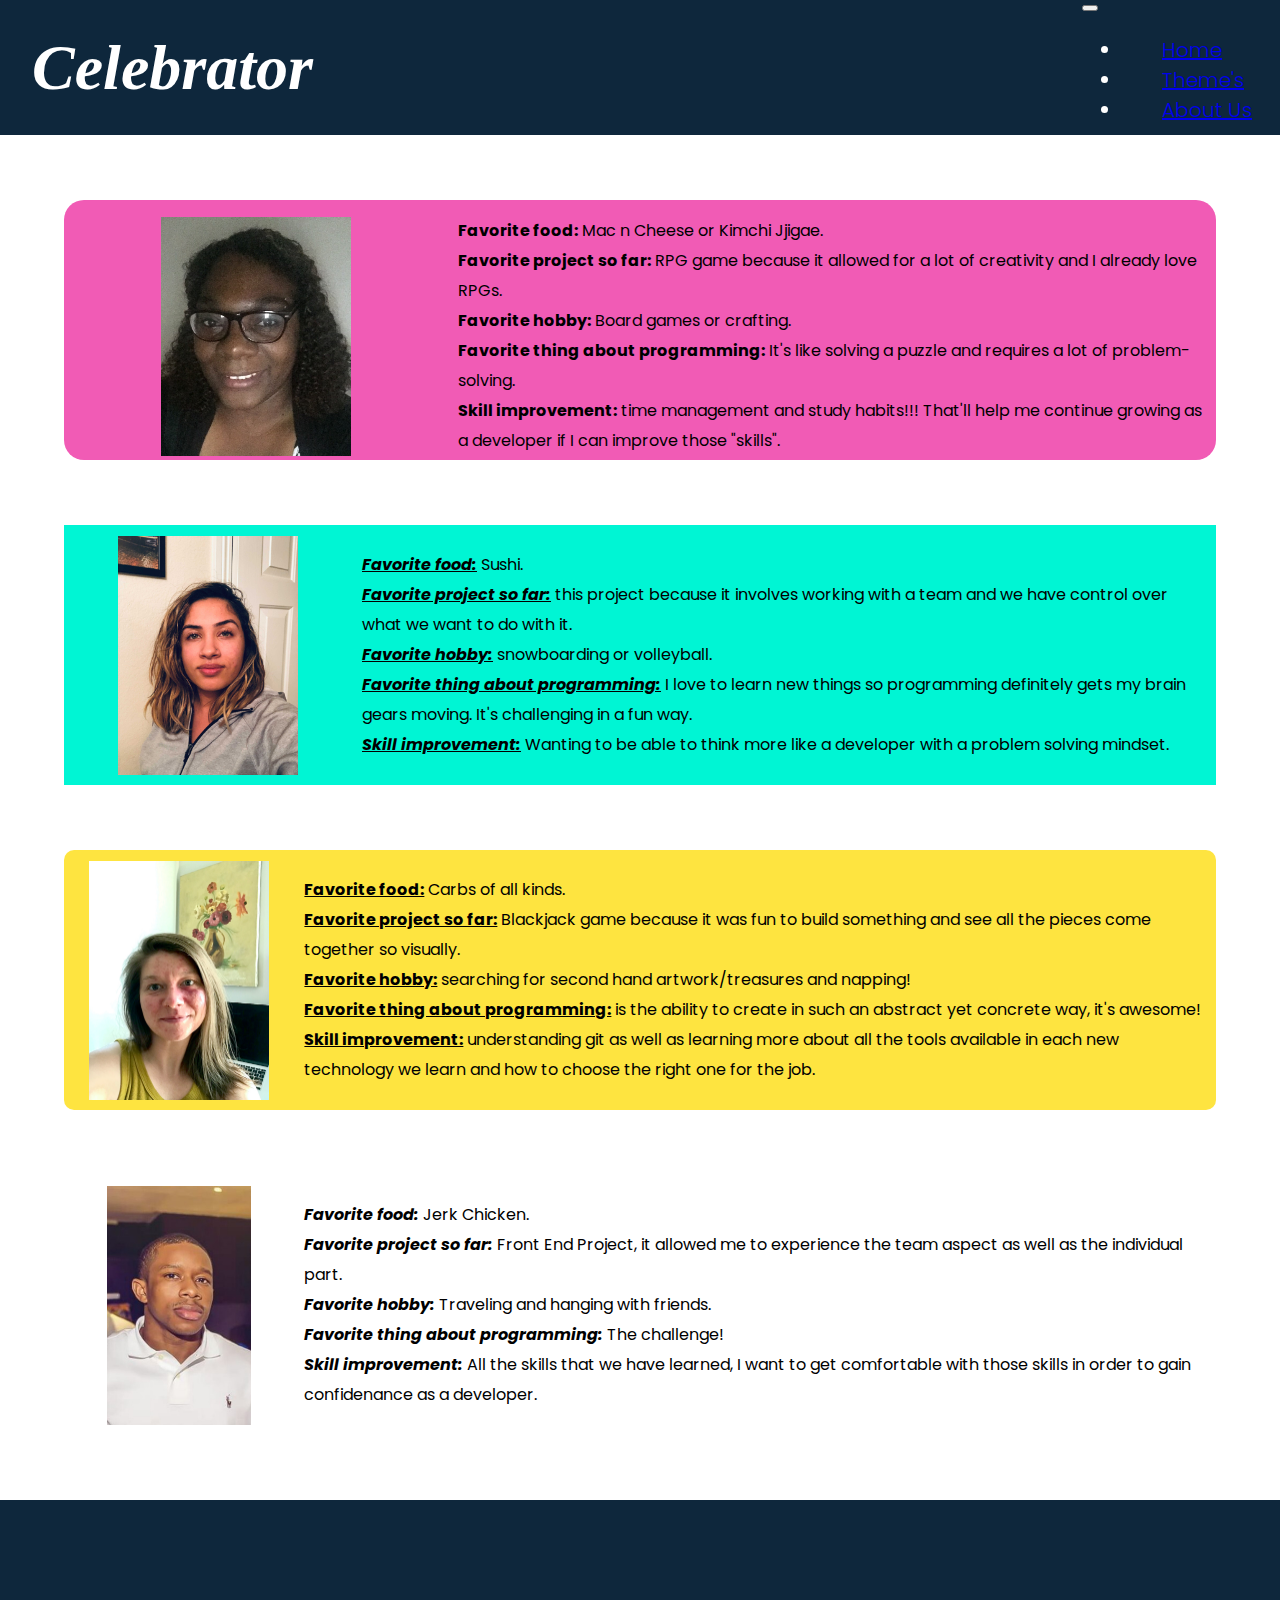
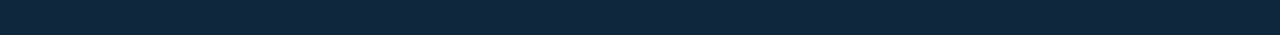
==== aboutMe.html @ d01ceacf "morning push" ====
<!DOCTYPE html>
<html lang="en">
<head>
    <meta charset="UTF-8">
    <meta http-equiv="X-UA-Compatible" content="IE=edge">
    <meta name="viewport" content="width=device-width, initial-scale=1.0">

    
  <title>About Us</title>
    <!-- CSS only -->
    <link href="https://cdn.jsdelivr.net/npm/bootstrap@5.0.1/dist/css/bootstrap.min.css" rel="stylesheet" integrity="sha384-+0n0xVW2eSR5OomGNYDnhzAbDsOXxcvSN1TPprVMTNDbiYZCxYbOOl7+AMvyTG2x" crossorigin="anonymous">
    <link rel="preconnect" href="https://fonts.gstatic.com">
    <link rel="preconnect" href="https://fonts.gstatic.com">
    <link rel="preconnect" href="https://fonts.gstatic.com">
    <link rel="preconnect" href="https://fonts.gstatic.com">
    <link href="https://www.fontspace.com/a-alloy-ink-font-f45503">
    <link href="https://fonts.googleapis.com/css2?family=Poppins:ital,wght@0,300;0,600;1,600&display=swap" rel="stylesheet">
    <link rel="stylesheet" href="css/main.css">
</head>

<body>
    <header>
        <div id="logo">
          <a class="logoName" href="themes.html">Celebrator</a>
        </div>
        
        <nav class="navbar navbar-expand-lg navbar-dark">
            <div class="container-fluid ">
                <button class="navbar-toggler " type="button" data-bs-toggle="collapse" data-bs-target="#navbarNav" aria-controls="navbarNav" aria-expanded="false" aria-label="Toggle navigation">
                <span class="navbar-toggler-icon"></span>
                </button>
              <div class="collapse navbar-collapse" id="navbarNav">
                <ul class="navbar-nav ">
                  <li class="nav-item">
                    <a class="nav-link " aria-current="page" href="index.html">Home</a>
                  </li>
                  <li class="nav-item">

                    <a class="nav-link " href="themes.html">Theme's</a>
                  </li>
                  <li class="nav-item">
                    <a class="nav-link" href="aboutMe.html">About Us</a>
                  </li>
                </ul>
              </div>
            </div>
          </nav>
    </header>

      <main id="main">
        <div class="us1"><img src="images/Victoria.JPG" alt="">
          <p><b>Favorite food:</b> Mac n Cheese or Kimchi Jjigae. <br>
          <b>Favorite project so far:</b> RPG game because it allowed for a lot of creativity and I already love RPGs. <br>
          <b>Favorite hobby:</b> Board games or crafting. <br>
          <b>Favorite thing about programming:</b> It's like solving a puzzle and requires a lot of problem-solving. <br>
          <b>Skill improvement:</b> time management and study habits!!! That'll help me continue growing as a developer if I can improve those "skills".</p>
        </div>
        <div class="us2"><img src="images/gisselle.jpg" alt="">
          <p><b><u><i>Favorite food:</b></u></i>  Sushi. <br>
          <b><u><i>Favorite project so far:</b></u></i> this project because it involves working with a team and we have control over what we want to do with it. <br>
          <b><u><i>Favorite hobby:</b></u></i> snowboarding or volleyball. <br>
          <b><u><i>Favorite thing about programming:</b></u></i> I love to learn new things so programming definitely gets my brain gears moving. It's challenging in a fun way. <br>
          <b><u><i>Skill improvement:</b></u></i> Wanting to be able to think more like a developer with a problem solving mindset.</p>
        </div>
        <div class="us3"><img src="images/carol.jpeg" alt="">
          <p><b><u>Favorite food:</b></u> Carbs of all kinds. <br>
          <b><u>Favorite project so far:</b></u> Blackjack game because it was fun to build something and see all the pieces come together so visually.  <br>
          <b><u>Favorite hobby:</b></u> searching for second hand artwork/treasures and napping! <br>
          <b><u>Favorite thing about programming:</b></u> is the ability to create in such an abstract yet concrete way, it's awesome! <br>
          <b><u>Skill improvement:</b></u> understanding git as well as learning more about all the tools available in each new technology we learn and how to choose the right one for the job.</p>
        </div>
        <div class="us4"><img src="images/Cook.jpg" alt="">
          <p><b><i>Favorite food:</b></i> Jerk Chicken. <br>
          <b><i>Favorite project so far:</b></i> Front End Project, it allowed me to experience the team aspect as well as the individual part. <br>
          <b><i>Favorite hobby:</b></i> Traveling and hanging with friends.  <br>
          <b><i>Favorite thing about programming:</b></i> The challenge! <br>
          <b><i>Skill improvement:</b></i> All the skills that we have learned, I want to get comfortable with those skills in order to gain confidenance as a developer. </p>
        </div>
    </main> 

    
    
    <footer></footer>

    
    




    <!-- JavaScript Bundle with Popper -->
<script src="https://cdn.jsdelivr.net/npm/bootstrap@5.0.1/dist/js/bootstrap.bundle.min.js" integrity="sha384-gtEjrD/SeCtmISkJkNUaaKMoLD0//ElJ19smozuHV6z3Iehds+3Ulb9Bn9Plx0x4" crossorigin="anonymous"></script>
</body>
</html>
---- css/main.css ----
/* Main Page */

body{
margin: 0px;
padding: 0px;
box-sizing: border-box;
height: 100vh;
width: 100vw;
display: grid;
grid-template-columns: 1fr 1fr 1fr 1fr 1fr 1fr 1fr 1fr 1fr 1fr 1fr;
grid-template-rows: 15% auto 15%;
font-family: 'Poppins', sans-serif;
}

header{
    background-color: #0e273c;
    display:flex;
    justify-content:space-between;
    align-items: center;
    width :100vw;

}

#logo{
    /* background-color:purple; */
    font-size: 4em;
    color: white;
    display:flex;
    justify-content: center;
    align-items: center;
    margin-left:.5em;
    font-family: 'a Alloy Ink';
}

.logoName{
    text-decoration: none;
    color: white;
    margin:0px; 
    font-weight:600 ;
    font-style: italic;
}

.navbar{
    /* background-color:pink; */
    margin-right:1.75em;
}

.white{
    color: white;
}

ul{
    /* background-color:red; */
    font-size: 1.25em;
    color: white;
    
}

li{
    /* background-color:yellow; */
    white-space: nowrap;
    padding-left:2em;
    font-weight:300 ;
    
}

main{
    background-color:white;
    grid-row-start: 2;
    grid-column-start: 1;
    grid-column-end: 12;
    display: grid;
    grid-template-columns: 1fr 6fr 6fr 6fr 1fr;
    grid-template-rows: 3fr 4fr 1fr 4fr 1fr;
    
}

footer{
    background-color: #0e273c;
    grid-row: 3;
    grid-column-start: 1;
    grid-column-end: 12;
}


/* Display Theme */
.content{
    /* background-color: grey; */
    grid-column-start: 2;
    grid-column-end: 5;
    grid-row-start: 2;
    grid-row-end: 5; 
}

.themeName{
    /* background-color: pink; */
    grid-column-start: 2;
    grid-column-end: 5;
    grid-row-start: 1;
    display: grid;
    align-content: center;
    font-family: 'Poppins', sans-serif;
    justify-content: center;
    font-size: 5em;
}

input{
    display: none;
    visibility: hidden;
}

label{
    margin-left: 90%;
}

label:hover{
    color: #f15bb5;
}

#expand{
    height: 0;
    overflow: hidden;
    transition: height  .5s;
    background-color: green;
    overflow: hidden;
    overflow-y: scroll;
    margin-bottom: 30px;
}

#toggle:checked ~ #expand, #toggle1:checked ~ #expand {
    height: 600px;
}

img{
    height: 239px;
    
} 

.preview{
    display: flex;
    justify-content: space-around;
}

/* About Us */

p{
    line-height: 30px;
    padding-left: 10px;
    padding-right: 10px;
    
}
#main{
    background-color:white;
    grid-row-start: 2;
    grid-column-start: 1;
    grid-column-end: 12;
    display: grid;
    grid-template-columns: 1fr 6fr 6fr 6fr 1fr;
    grid-template-rows: 1fr 4fr 1fr 4fr 1fr 4fr 1fr 4fr 1fr; 
}
.us1{
    background-color: #f15bb5;
    grid-row-start: 2;
    grid-column-start: 2;
    grid-column-end: 5;
    height: 260px;
    display: grid;
    grid-template-columns: 2fr 4fr;
    grid-template-rows: 1fr; 
    align-items: center;
    justify-items: center; 
    border-radius: 20px;
}
.us2{
    background-color: #00f5d4;
    grid-row-start: 4;
    grid-column-start: 2;
    grid-column-end: 5; 
    height: 260px;
    display: grid;
    grid-template-columns: 1fr 3fr;
    grid-template-rows: 1fr;
    align-items: center;
    justify-items: center;
}
.us3{
    background-color: #fee440;
    grid-row-start: 6;
    grid-column-start: 2;
    grid-column-end: 5;
    height: 260px;
    display: grid;
    grid-template-columns: 1fr 4fr;
    grid-template-rows: 1fr;
    align-items: center;
    justify-items: center;
    border-radius: 10px;
}
.us4{
    /* background-color: grey; */
    grid-row-start: 8;
    grid-column-start: 2;
    grid-column-end: 5;
    height: 260px;
    display: grid;
    grid-template-columns: 1fr 4fr;
    grid-template-rows: 1fr; 
    align-items: center;
    justify-items: center;
}



@media only screen and (max-width:1024px){

    body{
        grid-template-columns: 1fr 1fr 1fr 1fr 1fr 1fr 1fr 1fr 1fr 1fr 1fr;
        grid-template-rows: auto auto 10%;
        }

        header{
            flex-direction: column;
            justify-content:start;
        
        }    
        #logo{
            margin-left: 0em;
            
        }
        .navbar{
            margin-right: 0em;
        }

    li{
        padding-left:0em;
    }
}
@media only screen and (max-width:360px){}
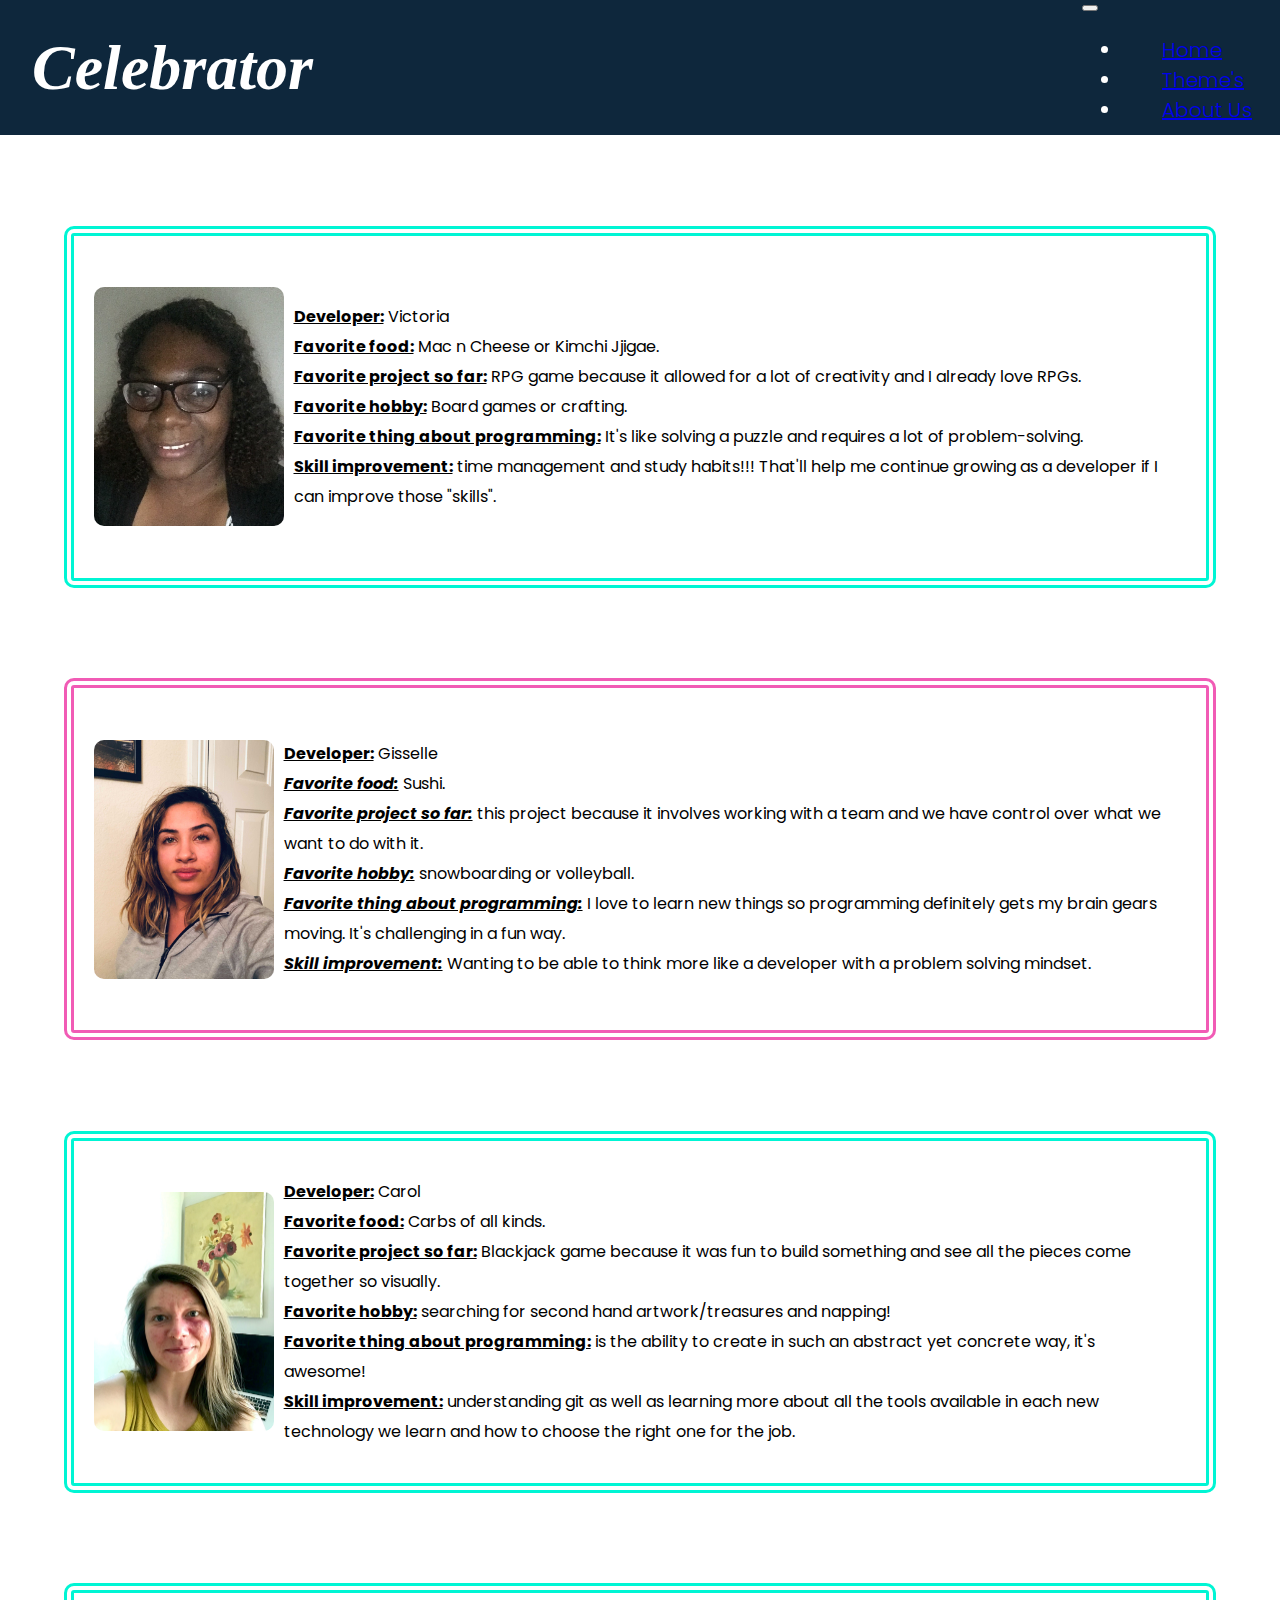
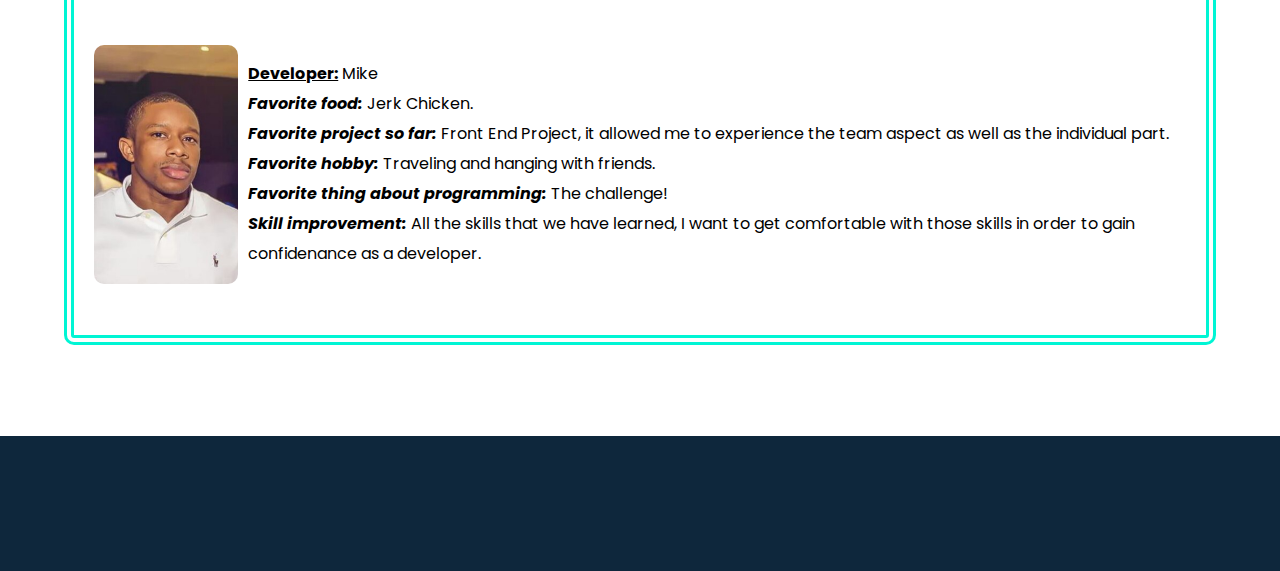
==== commit 6dc1efcc: "fixed about us responsiveness" ====
--- a/aboutMe.html
+++ b/aboutMe.html
@@ -21,7 +21,12 @@
 <body>
     <header>
         <div id="logo">
+ 
+          <!-- <canvas id="canvas-basic"></canvas>
+          <img src="images/AlloyMaskSm.png" alt="Celebrator logo" id="mask"> -->
+<!--             <p>Celebrator</p> -->
           <a class="logoName" href="themes.html">Celebrator</a>
+
         </div>
         
         <nav class="navbar navbar-expand-lg navbar-dark">
@@ -39,7 +44,7 @@
                     <a class="nav-link " href="themes.html">Theme's</a>
                   </li>
                   <li class="nav-item">
-                    <a class="nav-link" href="aboutMe.html">About Us</a>
+                    <a class="nav-link active" href="aboutMe.html">About Us</a>
                   </li>
                 </ul>
               </div>
@@ -48,33 +53,46 @@
     </header>
 
       <main id="main">
-        <div class="us1"><img src="images/Victoria.JPG" alt="">
-          <p><b>Favorite food:</b> Mac n Cheese or Kimchi Jjigae. <br>
-          <b>Favorite project so far:</b> RPG game because it allowed for a lot of creativity and I already love RPGs. <br>
-          <b>Favorite hobby:</b> Board games or crafting. <br>
-          <b>Favorite thing about programming:</b> It's like solving a puzzle and requires a lot of problem-solving. <br>
-          <b>Skill improvement:</b> time management and study habits!!! That'll help me continue growing as a developer if I can improve those "skills".</p>
+        <div class="us1">
+          <div class="vic">
+          <img src="images/Victoria.JPG" alt="">
+            <p><b><u>Developer:</b></u> Victoria <br><b><u>Favorite food:</b></u> Mac n Cheese or Kimchi Jjigae. <br>
+              <b><u>Favorite project so far:</b></u> RPG game because it allowed for a lot of creativity and I already love RPGs. <br>
+              <b><u>Favorite hobby:</b></u> Board games or crafting. <br>
+              <b><u>Favorite thing about programming:</b></u> It's like solving a puzzle and requires a lot of problem-solving. <br>
+              <b><u>Skill improvement:</b></u> time management and study habits!!! That'll help me continue growing as a developer if I can improve those "skills".</p>
+          </div>
         </div>
-        <div class="us2"><img src="images/gisselle.jpg" alt="">
-          <p><b><u><i>Favorite food:</b></u></i>  Sushi. <br>
-          <b><u><i>Favorite project so far:</b></u></i> this project because it involves working with a team and we have control over what we want to do with it. <br>
-          <b><u><i>Favorite hobby:</b></u></i> snowboarding or volleyball. <br>
-          <b><u><i>Favorite thing about programming:</b></u></i> I love to learn new things so programming definitely gets my brain gears moving. It's challenging in a fun way. <br>
-          <b><u><i>Skill improvement:</b></u></i> Wanting to be able to think more like a developer with a problem solving mindset.</p>
+        <div class="us2">
+          <div class="rol">
+            <img src="images/gisselle.jpg" alt="">
+            <p><b><u>Developer:</b></u> Gisselle <br><b><u><i>Favorite food:</b></u></i>  Sushi. <br>
+            <b><u><i>Favorite project so far:</b></u></i> this project because it involves working with a team and we have control over what we want to do with it. <br>
+            <b><u><i>Favorite hobby:</b></u></i> snowboarding or volleyball. <br>
+            <b><u><i>Favorite thing about programming:</b></u></i> I love to learn new things so programming definitely gets my brain gears moving. It's challenging in a fun way. <br>
+            <b><u><i>Skill improvement:</b></u></i> Wanting to be able to think more like a developer with a problem solving mindset.</p>
+          </div>
         </div>
-        <div class="us3"><img src="images/carol.jpeg" alt="">
-          <p><b><u>Favorite food:</b></u> Carbs of all kinds. <br>
-          <b><u>Favorite project so far:</b></u> Blackjack game because it was fun to build something and see all the pieces come together so visually.  <br>
-          <b><u>Favorite hobby:</b></u> searching for second hand artwork/treasures and napping! <br>
-          <b><u>Favorite thing about programming:</b></u> is the ability to create in such an abstract yet concrete way, it's awesome! <br>
-          <b><u>Skill improvement:</b></u> understanding git as well as learning more about all the tools available in each new technology we learn and how to choose the right one for the job.</p>
+        
+        <div class="us3"> 
+          <div class="car">
+            <img src="images/carol.jpeg" alt="">
+            <p><b><u>Developer:</b></u> Carol <br><b><u>Favorite food:</b></u> Carbs of all kinds. <br>
+            <b><u>Favorite project so far:</b></u> Blackjack game because it was fun to build something and see all the pieces come together so visually.  <br>
+            <b><u>Favorite hobby:</b></u> searching for second hand artwork/treasures and napping! <br>
+            <b><u>Favorite thing about programming:</b></u> is the ability to create in such an abstract yet concrete way, it's awesome! <br>
+            <b><u>Skill improvement:</b></u> understanding git as well as learning more about all the tools available in each new technology we learn and how to choose the right one for the job.</p>
+          </div>
         </div>
-        <div class="us4"><img src="images/Cook.jpg" alt="">
-          <p><b><i>Favorite food:</b></i> Jerk Chicken. <br>
-          <b><i>Favorite project so far:</b></i> Front End Project, it allowed me to experience the team aspect as well as the individual part. <br>
-          <b><i>Favorite hobby:</b></i> Traveling and hanging with friends.  <br>
-          <b><i>Favorite thing about programming:</b></i> The challenge! <br>
-          <b><i>Skill improvement:</b></i> All the skills that we have learned, I want to get comfortable with those skills in order to gain confidenance as a developer. </p>
+        <div class="us4">
+          <div class="coo">
+            <img src="images/Cook.jpg" alt="">
+            <p><b><u>Developer:</b></u> Mike <br><b><i>Favorite food:</b></i> Jerk Chicken. <br>
+            <b><i>Favorite project so far:</b></i> Front End Project, it allowed me to experience the team aspect as well as the individual part. <br>
+            <b><i>Favorite hobby:</b></i> Traveling and hanging with friends.  <br>
+            <b><i>Favorite thing about programming:</b></i> The challenge! <br>
+            <b><i>Skill improvement:</b></i> All the skills that we have learned, I want to get comfortable with those skills in order to gain confidenance as a developer. </p>  
+          </div>
         </div>
     </main> 
 
@@ -86,8 +104,9 @@
     
 
 
-
-
+    
+    <script src="js/granim.min.js"></script>
+    <script src="js/ourGranim.js"></script>
     <!-- JavaScript Bundle with Popper -->
 <script src="https://cdn.jsdelivr.net/npm/bootstrap@5.0.1/dist/js/bootstrap.bundle.min.js" integrity="sha384-gtEjrD/SeCtmISkJkNUaaKMoLD0//ElJ19smozuHV6z3Iehds+3Ulb9Bn9Plx0x4" crossorigin="anonymous"></script>
 </body>
--- a/css/main.css
+++ b/css/main.css
@@ -133,6 +133,9 @@
 
 img{
     height: 239px;
+    border-radius: 10px;
+    align-self: center;
+    
     
 } 
 
@@ -147,7 +150,8 @@
     line-height: 30px;
     padding-left: 10px;
     padding-right: 10px;
-    
+    font-size: 1em;
+    flex-grow: 3;
 }
 #main{
     background-color:white;
@@ -159,55 +163,83 @@
     grid-template-rows: 1fr 4fr 1fr 4fr 1fr 4fr 1fr 4fr 1fr; 
 }
 .us1{
-    background-color: #f15bb5;
-    grid-row-start: 2;
-    grid-column-start: 2;
-    grid-column-end: 5;
-    height: 260px;
-    display: grid;
-    grid-template-columns: 2fr 4fr;
-    grid-template-rows: 1fr; 
+    /* background-color: #f15bb5; */
+    border: 10px double #00f5d4;
+    grid-row-start: 2;
+    grid-column-start: 2;
+    grid-column-end: 5;
+    /* height: 280px; */
+    display: flex;
+    /* grid-template-columns: 1fr 3fr;
+    grid-template-rows: 1fr;  */
     align-items: center;
     justify-items: center; 
-    border-radius: 20px;
+    border-radius: 10px;
+    padding: 20px;
+}
+
+.vic{
+    display: flex;
 }
 .us2{
-    background-color: #00f5d4;
+    /* background-color: #00f5d4; */
+    border: 10px double #f15bb5;
     grid-row-start: 4;
     grid-column-start: 2;
     grid-column-end: 5; 
-    height: 260px;
-    display: grid;
-    grid-template-columns: 1fr 3fr;
-    grid-template-rows: 1fr;
+    /* height: 280px; */
+    display: flex;
+    /* grid-template-columns: 1fr 3fr;
+    grid-template-rows: 1fr; */
     align-items: center;
     justify-items: center;
-}
+    border-radius: 10px;
+    padding: 20px;
+}
+
+.rol{
+    display: flex;
+}
+
 .us3{
-    background-color: #fee440;
+    /* background-color: #f15bb5; */
+    border: 10px double #00f5d4;
     grid-row-start: 6;
     grid-column-start: 2;
     grid-column-end: 5;
-    height: 260px;
-    display: grid;
-    grid-template-columns: 1fr 4fr;
-    grid-template-rows: 1fr;
-    align-items: center;
-    justify-items: center;
-    border-radius: 10px;
+    /* height: 280px; */
+    display: flex;
+    /* grid-template-columns: 1fr 3fr;
+    grid-template-rows: 1fr;  */
+    align-items: center;
+    justify-items: center; 
+    border-radius: 10px;
+    padding: 20px;
+}
+
+.car{
+    display: flex;
 }
 .us4{
-    /* background-color: grey; */
+    /* background-color: #f15bb5; */
+    border: 10px double #00f5d4;
     grid-row-start: 8;
     grid-column-start: 2;
     grid-column-end: 5;
-    height: 260px;
-    display: grid;
-    grid-template-columns: 1fr 4fr;
-    grid-template-rows: 1fr; 
-    align-items: center;
-    justify-items: center;
-}
+    /* height: 280px; */
+    display: flex;
+    /* grid-template-columns: 1fr 3fr;
+    grid-template-rows: 1fr;  */
+    align-items: center;
+    justify-items: center; 
+    border-radius: 10px;
+    padding: 20px;
+}
+
+.coo{
+    display: flex;
+}
+
 
 
 
@@ -234,5 +266,18 @@
     li{
         padding-left:0em;
     }
+
+    .vic{
+        flex-direction: column;
+    }
+    .rol{
+        flex-direction: column;
+    }
+    .car{
+        flex-direction: column;
+    }
+    .coo{
+        flex-direction: column;
+    }
 }
 @media only screen and (max-width:360px){}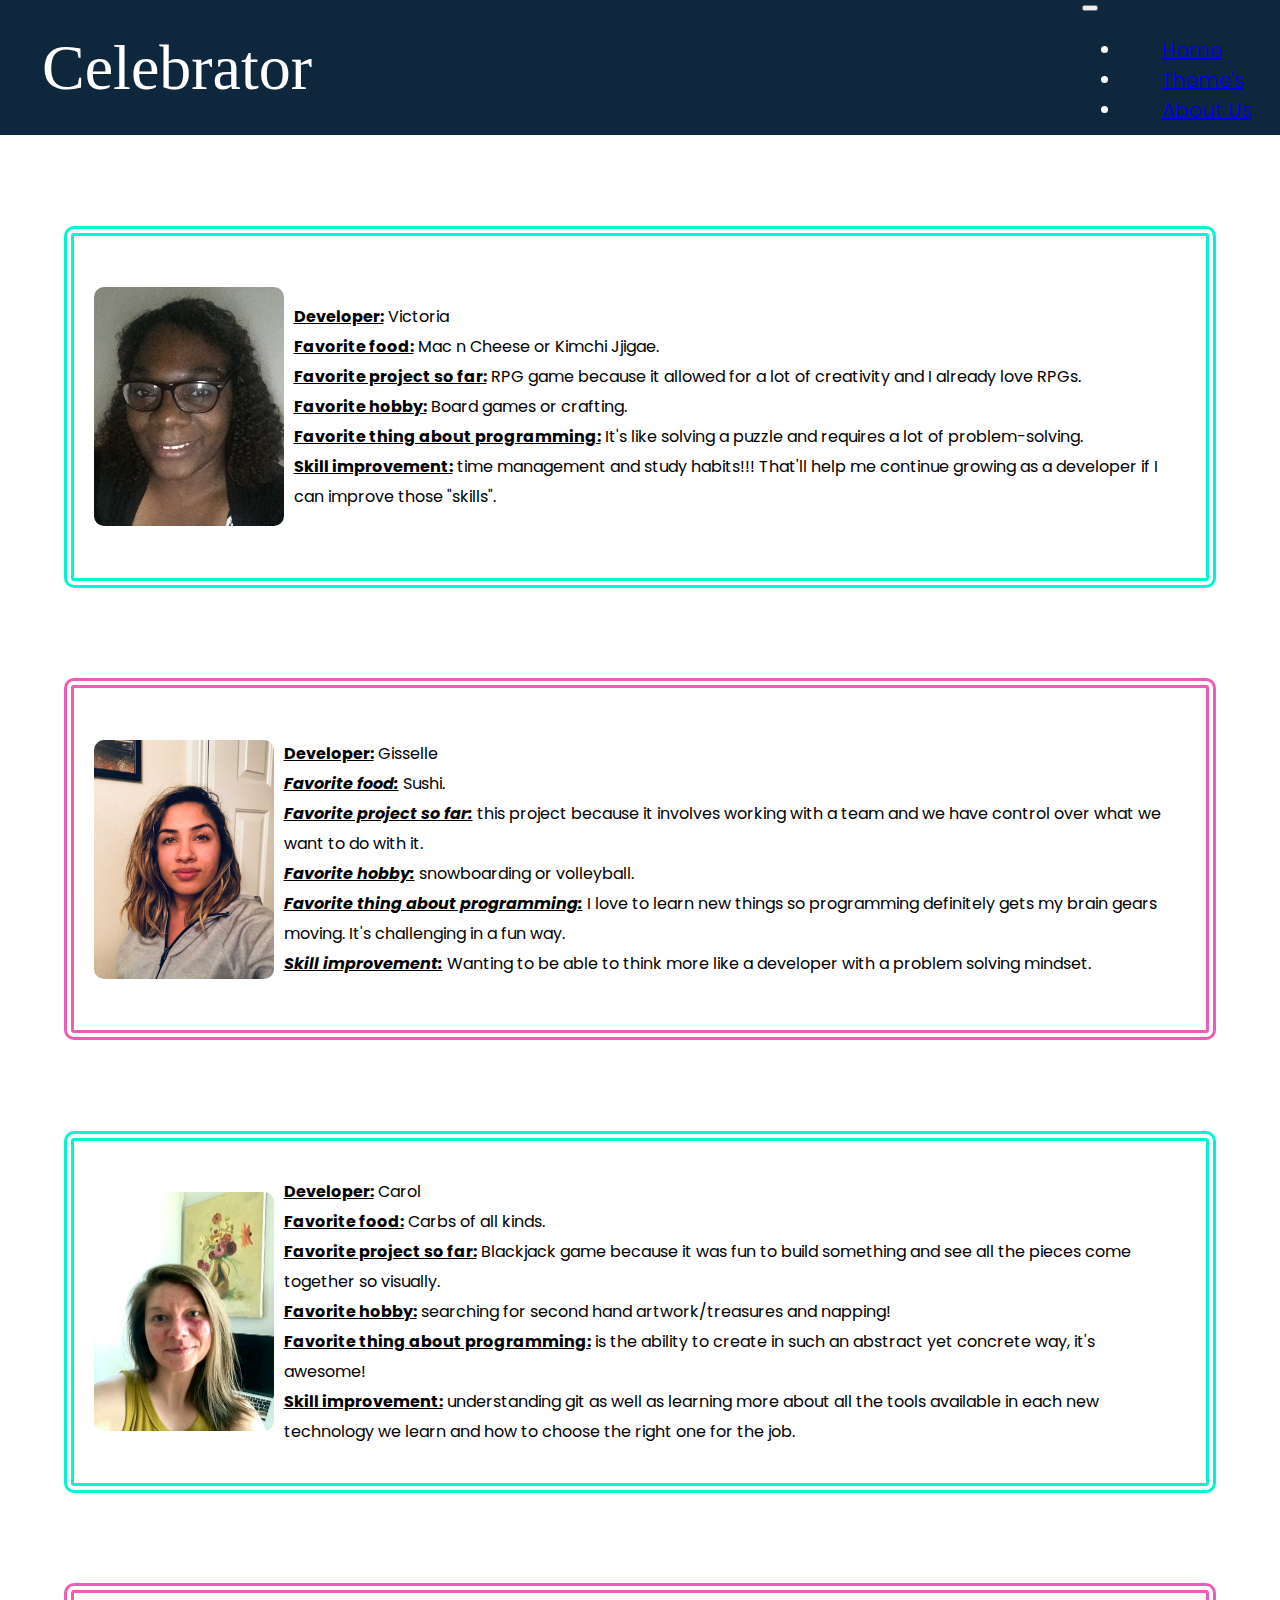
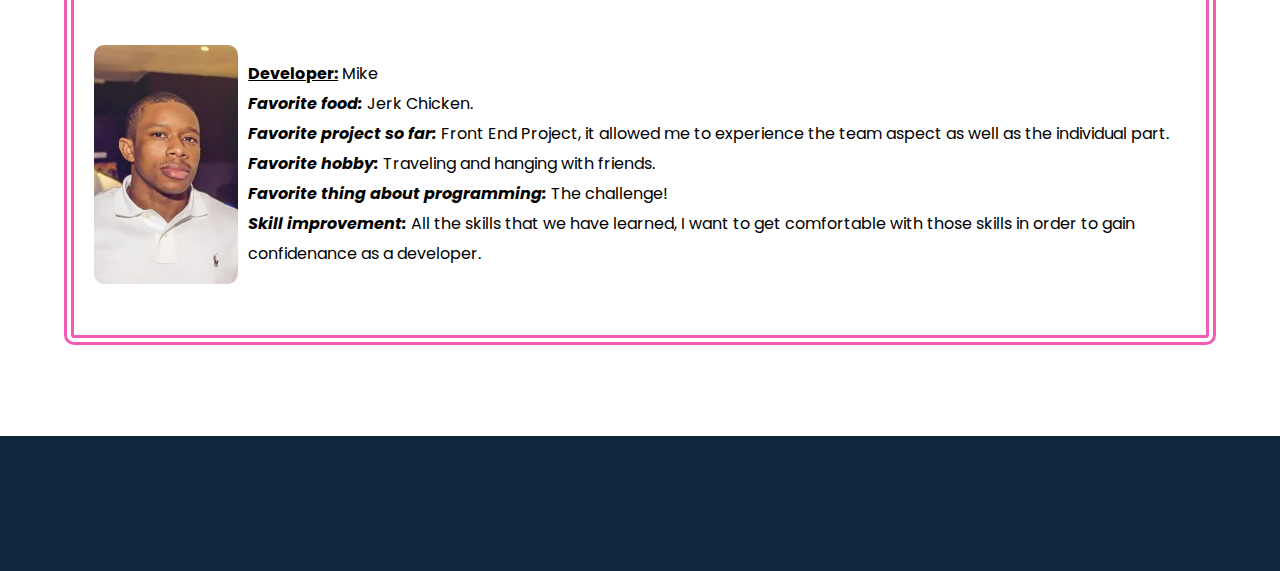
==== commit 9dd57992: "added footer" ====
--- a/aboutMe.html
+++ b/aboutMe.html
@@ -9,11 +9,10 @@
   <title>About Us</title>
     <!-- CSS only -->
     <link href="https://cdn.jsdelivr.net/npm/bootstrap@5.0.1/dist/css/bootstrap.min.css" rel="stylesheet" integrity="sha384-+0n0xVW2eSR5OomGNYDnhzAbDsOXxcvSN1TPprVMTNDbiYZCxYbOOl7+AMvyTG2x" crossorigin="anonymous">
+    <!-- <link rel="preconnect" href="https://fonts.gstatic.com">
     <link rel="preconnect" href="https://fonts.gstatic.com">
     <link rel="preconnect" href="https://fonts.gstatic.com">
-    <link rel="preconnect" href="https://fonts.gstatic.com">
-    <link rel="preconnect" href="https://fonts.gstatic.com">
-    <link href="https://www.fontspace.com/a-alloy-ink-font-f45503">
+    <link rel="preconnect" href="https://fonts.gstatic.com"> -->
     <link href="https://fonts.googleapis.com/css2?family=Poppins:ital,wght@0,300;0,600;1,600&display=swap" rel="stylesheet">
     <link rel="stylesheet" href="css/main.css">
 </head>
@@ -21,12 +20,7 @@
 <body>
     <header>
         <div id="logo">
- 
-          <!-- <canvas id="canvas-basic"></canvas>
-          <img src="images/AlloyMaskSm.png" alt="Celebrator logo" id="mask"> -->
-<!--             <p>Celebrator</p> -->
-          <a class="logoName" href="themes.html">Celebrator</a>
-
+          <a class="logoName" href="themes.html"><p>Celebrator</p></a>
         </div>
         
         <nav class="navbar navbar-expand-lg navbar-dark">
@@ -100,11 +94,7 @@
     
     <footer></footer>
 
-    
-    
 
-
-    
     <script src="js/granim.min.js"></script>
     <script src="js/ourGranim.js"></script>
     <!-- JavaScript Bundle with Popper -->
--- a/css/main.css
+++ b/css/main.css
@@ -1,3 +1,10 @@
+@font-face {
+    font-family: SignPainter;
+    src: url(fonts/SignPainter\ HouseScript\ Regular.ttf);
+}
+
+
+
 /* Main Page */
 
 body{
@@ -29,15 +36,14 @@
     justify-content: center;
     align-items: center;
     margin-left:.5em;
-    font-family: 'a Alloy Ink';
+    font-family: SignPainter;
 }
 
 .logoName{
     text-decoration: none;
     color: white;
     margin:0px; 
-    font-weight:600 ;
-    font-style: italic;
+    
 }
 
 .navbar{
@@ -222,7 +228,7 @@
 }
 .us4{
     /* background-color: #f15bb5; */
-    border: 10px double #00f5d4;
+    border: 10px double #f15bb5;
     grid-row-start: 8;
     grid-column-start: 2;
     grid-column-end: 5;
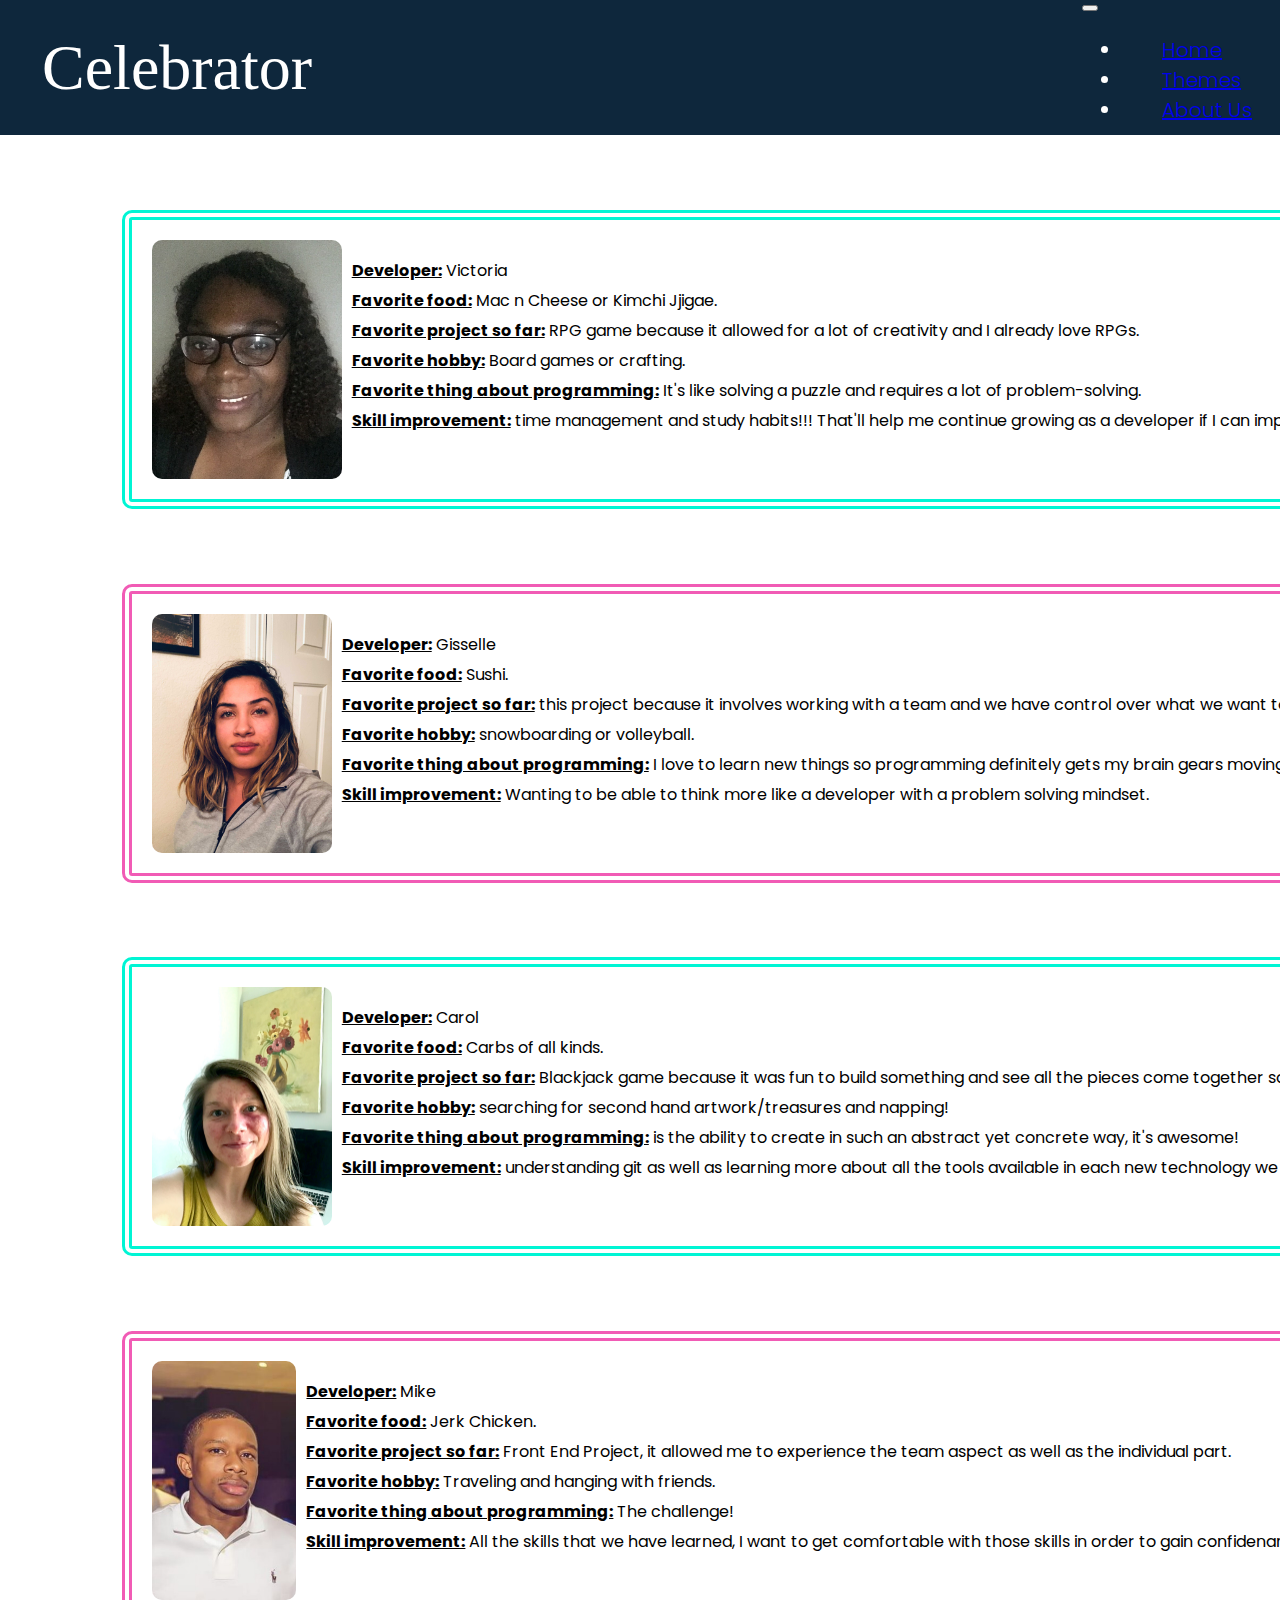
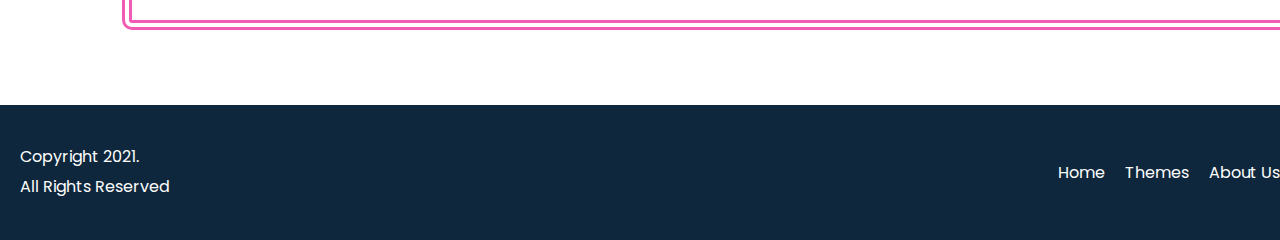
==== commit bd129c79: "fixed footer and about me text" ====
--- a/aboutMe.html
+++ b/aboutMe.html
@@ -35,7 +35,7 @@
                   </li>
                   <li class="nav-item">
 
-                    <a class="nav-link " href="themes.html">Theme's</a>
+                    <a class="nav-link " href="themes.html">Themes</a>
                   </li>
                   <li class="nav-item">
                     <a class="nav-link active" href="aboutMe.html">About Us</a>
@@ -60,11 +60,11 @@
         <div class="us2">
           <div class="rol">
             <img src="images/gisselle.jpg" alt="">
-            <p><b><u>Developer:</b></u> Gisselle <br><b><u><i>Favorite food:</b></u></i>  Sushi. <br>
-            <b><u><i>Favorite project so far:</b></u></i> this project because it involves working with a team and we have control over what we want to do with it. <br>
-            <b><u><i>Favorite hobby:</b></u></i> snowboarding or volleyball. <br>
-            <b><u><i>Favorite thing about programming:</b></u></i> I love to learn new things so programming definitely gets my brain gears moving. It's challenging in a fun way. <br>
-            <b><u><i>Skill improvement:</b></u></i> Wanting to be able to think more like a developer with a problem solving mindset.</p>
+            <p><b><u>Developer:</b></u> Gisselle <br><b><u>Favorite food:</b></u>  Sushi. <br>
+            <b><u>Favorite project so far:</b></u> this project because it involves working with a team and we have control over what we want to do with it. <br>
+            <b><u>Favorite hobby:</b></u> snowboarding or volleyball. <br>
+            <b><u>Favorite thing about programming:</b></u> I love to learn new things so programming definitely gets my brain gears moving. It's challenging in a fun way. <br>
+            <b><u>Skill improvement:</b></u> Wanting to be able to think more like a developer with a problem solving mindset.</p>
           </div>
         </div>
         
@@ -81,18 +81,27 @@
         <div class="us4">
           <div class="coo">
             <img src="images/Cook.jpg" alt="">
-            <p><b><u>Developer:</b></u> Mike <br><b><i>Favorite food:</b></i> Jerk Chicken. <br>
-            <b><i>Favorite project so far:</b></i> Front End Project, it allowed me to experience the team aspect as well as the individual part. <br>
-            <b><i>Favorite hobby:</b></i> Traveling and hanging with friends.  <br>
-            <b><i>Favorite thing about programming:</b></i> The challenge! <br>
-            <b><i>Skill improvement:</b></i> All the skills that we have learned, I want to get comfortable with those skills in order to gain confidenance as a developer. </p>  
+            <p><b><u>Developer:</b></u> Mike <br><b><u>Favorite food:</b></u> Jerk Chicken. <br>
+            <b><u>Favorite project so far:</b></u> Front End Project, it allowed me to experience the team aspect as well as the individual part. <br>
+            <b><u>Favorite hobby:</b></u> Traveling and hanging with friends.  <br>
+            <b><u>Favorite thing about programming:</b></u> The challenge! <br>
+            <b><u>Skill improvement:</b></u> All the skills that we have learned, I want to get comfortable with those skills in order to gain confidenance as a developer. </p>  
           </div>
         </div>
     </main> 
 
     
     
-    <footer></footer>
+    <footer>
+      <div class="footerLinks">
+        <p class="copy">Copyright 2021. <br> All Rights Reserved</p>
+        <div class="flinks">
+          <a href="index.html">Home</a>
+          <a href="themes.html">Themes</a>
+          <a href="aboutMe.html">About Us</a> 
+        </div>
+      </div>
+    </footer>
 
 
     <script src="js/granim.min.js"></script>
--- a/css/main.css
+++ b/css/main.css
@@ -46,6 +46,10 @@
     
 }
 
+.logoName:hover{
+    color: #00f5d4;
+}
+
 .navbar{
     /* background-color:pink; */
     margin-right:1.75em;
@@ -86,6 +90,36 @@
     grid-row: 3;
     grid-column-start: 1;
     grid-column-end: 12;
+    width:100vw;
+    display: flex;
+    color: white;
+    font-family: 'Poppins', sans-serif;
+}
+
+.copy{
+    display: flex;
+    width: 60vw;
+}
+
+.footerLinks{
+    display: flex;
+    align-self: center;
+    width: 100vw;
+    padding-left: 10px;
+    align-items: center;
+}
+
+.flinks{
+    width: 100vw;
+    display: flex;
+    justify-content: flex-end;
+    align-self: center;
+}
+
+.footerLinks a{
+    text-decoration: none;
+    color: white;
+    padding: 0px 10px;
 }
 
 
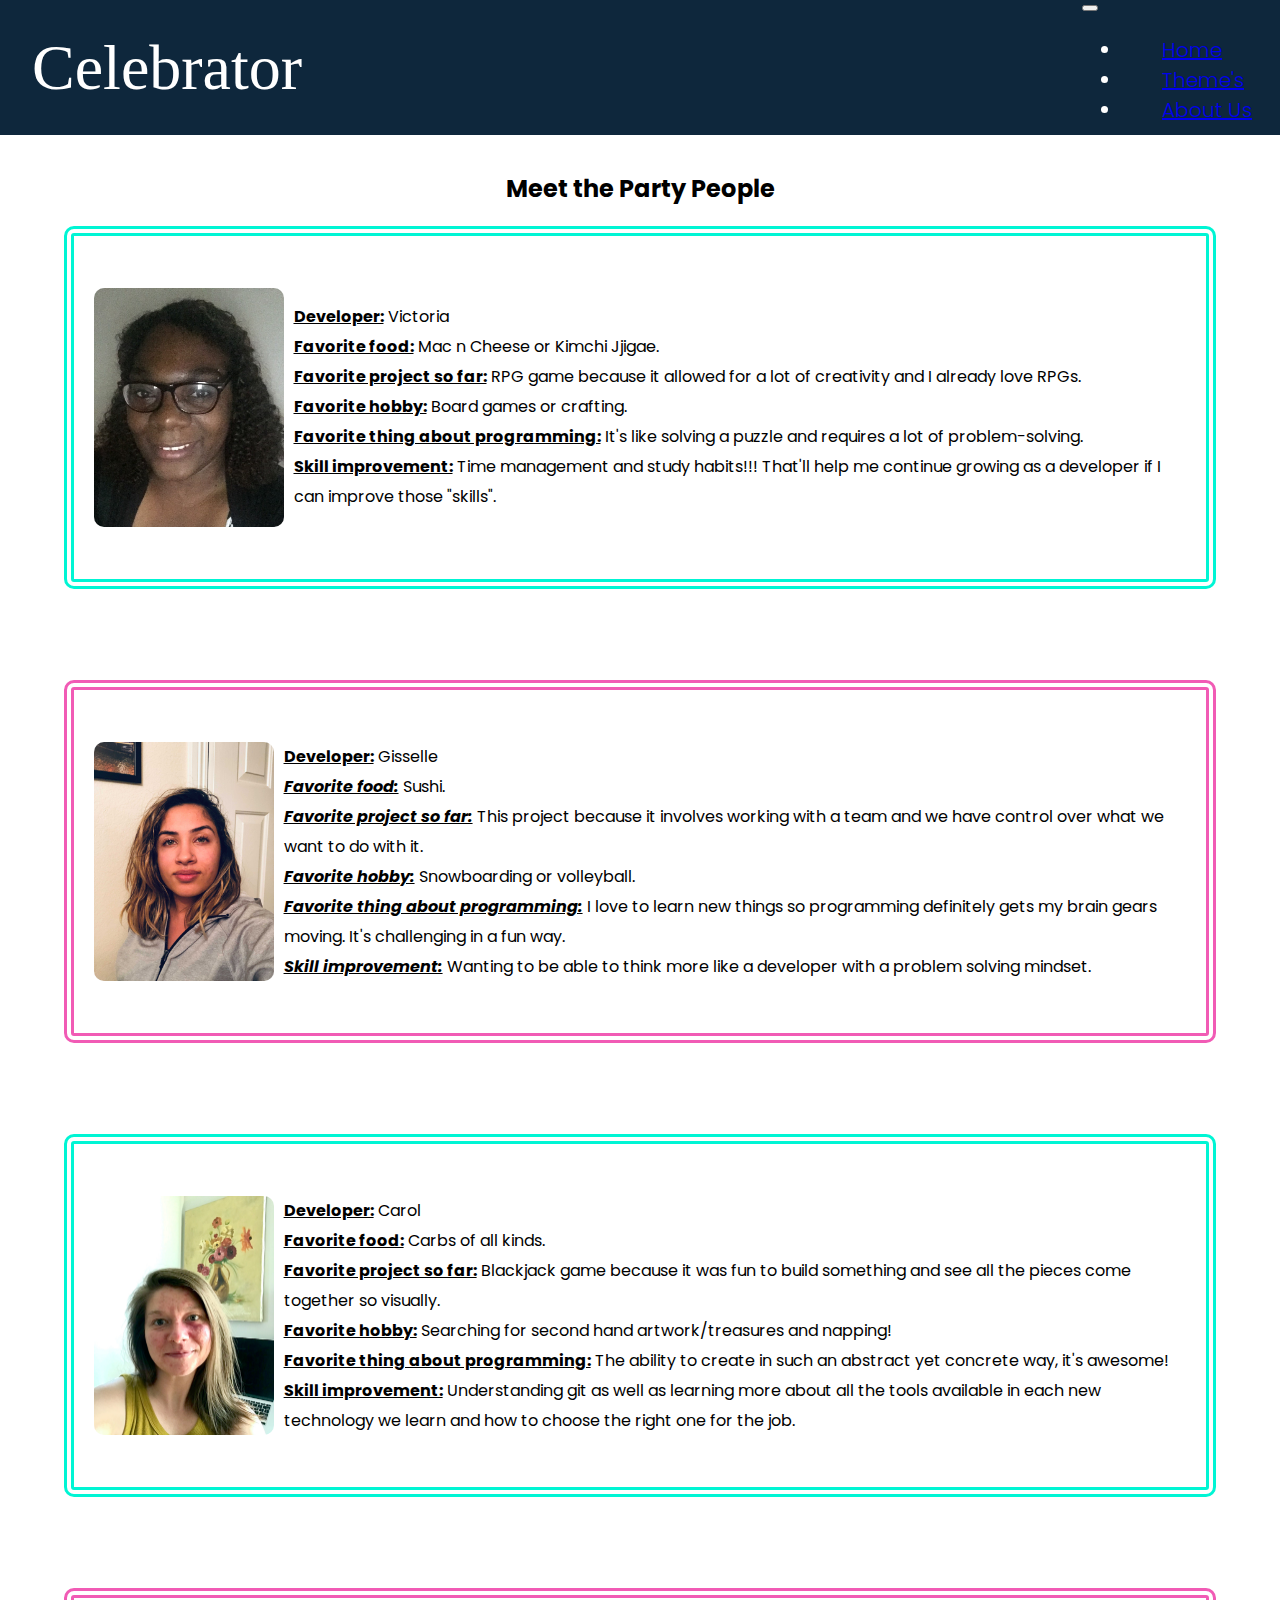
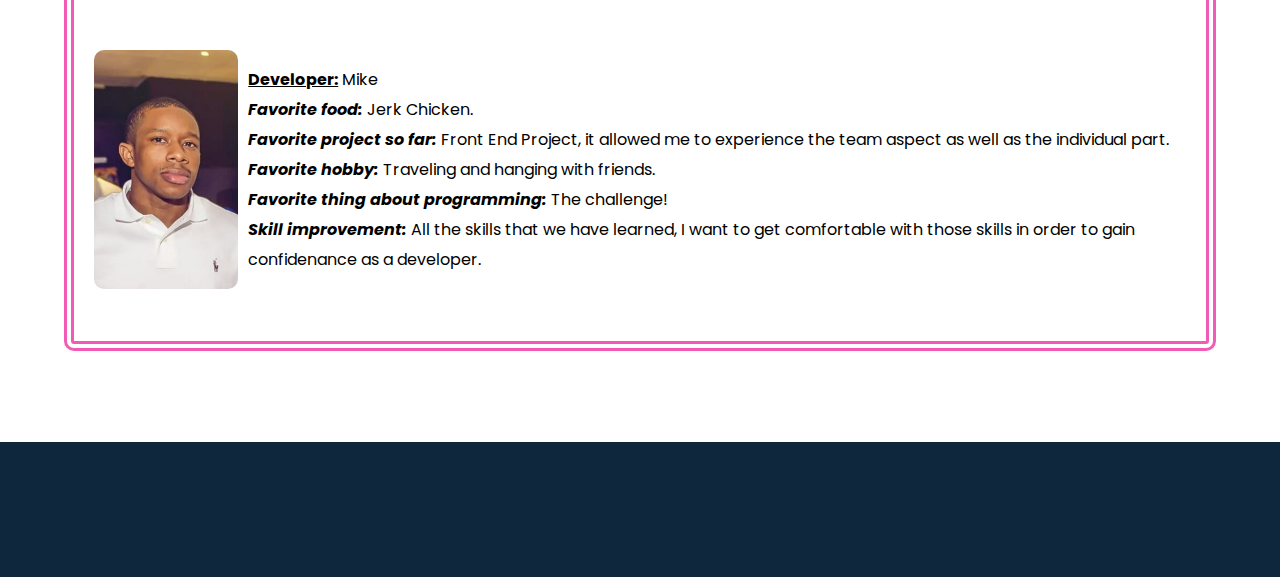
==== commit bb8c7a14: "fixed alignment issue with logo links, added sub-headings to displayTheme.html and aboutMe.html" ====
--- a/aboutMe.html
+++ b/aboutMe.html
@@ -20,22 +20,22 @@
 <body>
     <header>
         <div id="logo">
-          <a class="logoName" href="themes.html"><p>Celebrator</p></a>
+          <a class="logoName" href="themes.html">Celebrator</a>
         </div>
         
         <nav class="navbar navbar-expand-lg navbar-dark">
-            <div class="container-fluid ">
+            <div class="container-fluid justify-content-center ">
                 <button class="navbar-toggler " type="button" data-bs-toggle="collapse" data-bs-target="#navbarNav" aria-controls="navbarNav" aria-expanded="false" aria-label="Toggle navigation">
                 <span class="navbar-toggler-icon"></span>
                 </button>
               <div class="collapse navbar-collapse" id="navbarNav">
-                <ul class="navbar-nav ">
+                <ul class="navbar-nav text-center">
                   <li class="nav-item">
                     <a class="nav-link " aria-current="page" href="index.html">Home</a>
                   </li>
                   <li class="nav-item">
 
-                    <a class="nav-link " href="themes.html">Themes</a>
+                    <a class="nav-link " href="themes.html">Theme's</a>
                   </li>
                   <li class="nav-item">
                     <a class="nav-link active" href="aboutMe.html">About Us</a>
@@ -45,8 +45,12 @@
             </div>
           </nav>
     </header>
+   
 
       <main id="main">
+        <div id="partyPeople">
+        <h2 >Meet the Party People</h2>
+        </div>
         <div class="us1">
           <div class="vic">
           <img src="images/Victoria.JPG" alt="">
@@ -54,17 +58,17 @@
               <b><u>Favorite project so far:</b></u> RPG game because it allowed for a lot of creativity and I already love RPGs. <br>
               <b><u>Favorite hobby:</b></u> Board games or crafting. <br>
               <b><u>Favorite thing about programming:</b></u> It's like solving a puzzle and requires a lot of problem-solving. <br>
-              <b><u>Skill improvement:</b></u> time management and study habits!!! That'll help me continue growing as a developer if I can improve those "skills".</p>
+              <b><u>Skill improvement:</b></u> Time management and study habits!!! That'll help me continue growing as a developer if I can improve those "skills".</p>
           </div>
         </div>
         <div class="us2">
           <div class="rol">
             <img src="images/gisselle.jpg" alt="">
-            <p><b><u>Developer:</b></u> Gisselle <br><b><u>Favorite food:</b></u>  Sushi. <br>
-            <b><u>Favorite project so far:</b></u> this project because it involves working with a team and we have control over what we want to do with it. <br>
-            <b><u>Favorite hobby:</b></u> snowboarding or volleyball. <br>
-            <b><u>Favorite thing about programming:</b></u> I love to learn new things so programming definitely gets my brain gears moving. It's challenging in a fun way. <br>
-            <b><u>Skill improvement:</b></u> Wanting to be able to think more like a developer with a problem solving mindset.</p>
+            <p><b><u>Developer:</b></u> Gisselle <br><b><u><i>Favorite food:</b></u></i>  Sushi. <br>
+            <b><u><i>Favorite project so far:</b></u></i> This project because it involves working with a team and we have control over what we want to do with it. <br>
+            <b><u><i>Favorite hobby:</b></u></i> Snowboarding or volleyball. <br>
+            <b><u><i>Favorite thing about programming:</b></u></i> I love to learn new things so programming definitely gets my brain gears moving. It's challenging in a fun way. <br>
+            <b><u><i>Skill improvement:</b></u></i> Wanting to be able to think more like a developer with a problem solving mindset.</p>
           </div>
         </div>
         
@@ -73,35 +77,26 @@
             <img src="images/carol.jpeg" alt="">
             <p><b><u>Developer:</b></u> Carol <br><b><u>Favorite food:</b></u> Carbs of all kinds. <br>
             <b><u>Favorite project so far:</b></u> Blackjack game because it was fun to build something and see all the pieces come together so visually.  <br>
-            <b><u>Favorite hobby:</b></u> searching for second hand artwork/treasures and napping! <br>
-            <b><u>Favorite thing about programming:</b></u> is the ability to create in such an abstract yet concrete way, it's awesome! <br>
-            <b><u>Skill improvement:</b></u> understanding git as well as learning more about all the tools available in each new technology we learn and how to choose the right one for the job.</p>
+            <b><u>Favorite hobby:</b></u> Searching for second hand artwork/treasures and napping! <br>
+            <b><u>Favorite thing about programming:</b></u> The ability to create in such an abstract yet concrete way, it's awesome! <br>
+            <b><u>Skill improvement:</b></u> Understanding git as well as learning more about all the tools available in each new technology we learn and how to choose the right one for the job.</p>
           </div>
         </div>
         <div class="us4">
           <div class="coo">
             <img src="images/Cook.jpg" alt="">
-            <p><b><u>Developer:</b></u> Mike <br><b><u>Favorite food:</b></u> Jerk Chicken. <br>
-            <b><u>Favorite project so far:</b></u> Front End Project, it allowed me to experience the team aspect as well as the individual part. <br>
-            <b><u>Favorite hobby:</b></u> Traveling and hanging with friends.  <br>
-            <b><u>Favorite thing about programming:</b></u> The challenge! <br>
-            <b><u>Skill improvement:</b></u> All the skills that we have learned, I want to get comfortable with those skills in order to gain confidenance as a developer. </p>  
+            <p><b><u>Developer:</b></u> Mike <br><b><i>Favorite food:</b></i> Jerk Chicken. <br>
+            <b><i>Favorite project so far:</b></i> Front End Project, it allowed me to experience the team aspect as well as the individual part. <br>
+            <b><i>Favorite hobby:</b></i> Traveling and hanging with friends.  <br>
+            <b><i>Favorite thing about programming:</b></i> The challenge! <br>
+            <b><i>Skill improvement:</b></i> All the skills that we have learned, I want to get comfortable with those skills in order to gain confidenance as a developer. </p>  
           </div>
         </div>
     </main> 
 
     
     
-    <footer>
-      <div class="footerLinks">
-        <p class="copy">Copyright 2021. <br> All Rights Reserved</p>
-        <div class="flinks">
-          <a href="index.html">Home</a>
-          <a href="themes.html">Themes</a>
-          <a href="aboutMe.html">About Us</a> 
-        </div>
-      </div>
-    </footer>
+    <footer></footer>
 
 
     <script src="js/granim.min.js"></script>
--- a/css/main.css
+++ b/css/main.css
@@ -27,6 +27,11 @@
     width :100vw;
 
 }
+#partyPeople{
+    grid-column:2/ span 3;
+    text-align:center;
+    margin-top: 1em;
+}
 
 #logo{
     /* background-color:purple; */
@@ -44,10 +49,6 @@
     color: white;
     margin:0px; 
     
-}
-
-.logoName:hover{
-    color: #00f5d4;
 }
 
 .navbar{
@@ -90,36 +91,6 @@
     grid-row: 3;
     grid-column-start: 1;
     grid-column-end: 12;
-    width:100vw;
-    display: flex;
-    color: white;
-    font-family: 'Poppins', sans-serif;
-}
-
-.copy{
-    display: flex;
-    width: 60vw;
-}
-
-.footerLinks{
-    display: flex;
-    align-self: center;
-    width: 100vw;
-    padding-left: 10px;
-    align-items: center;
-}
-
-.flinks{
-    width: 100vw;
-    display: flex;
-    justify-content: flex-end;
-    align-self: center;
-}
-
-.footerLinks a{
-    text-decoration: none;
-    color: white;
-    padding: 0px 10px;
 }
 
 
@@ -279,8 +250,6 @@
 .coo{
     display: flex;
 }
-
-
 
 
 @media only screen and (max-width:1024px){
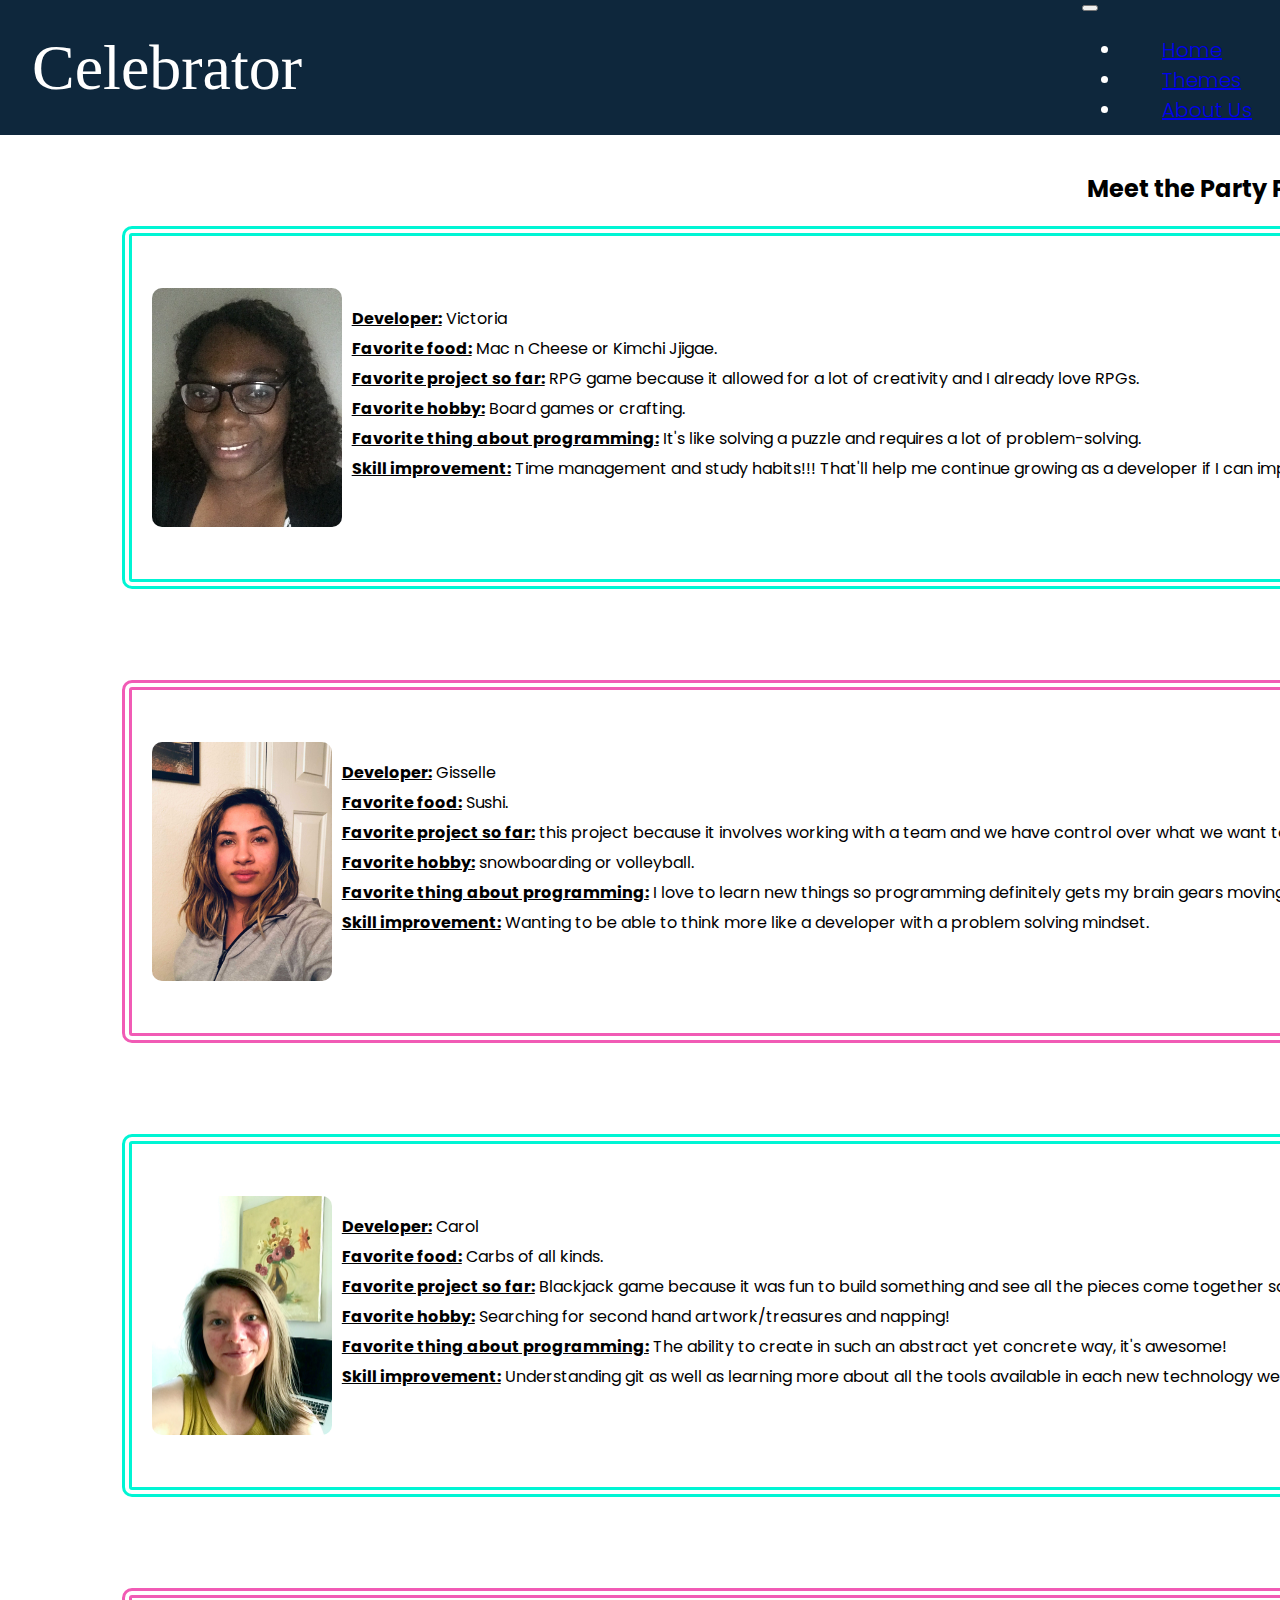
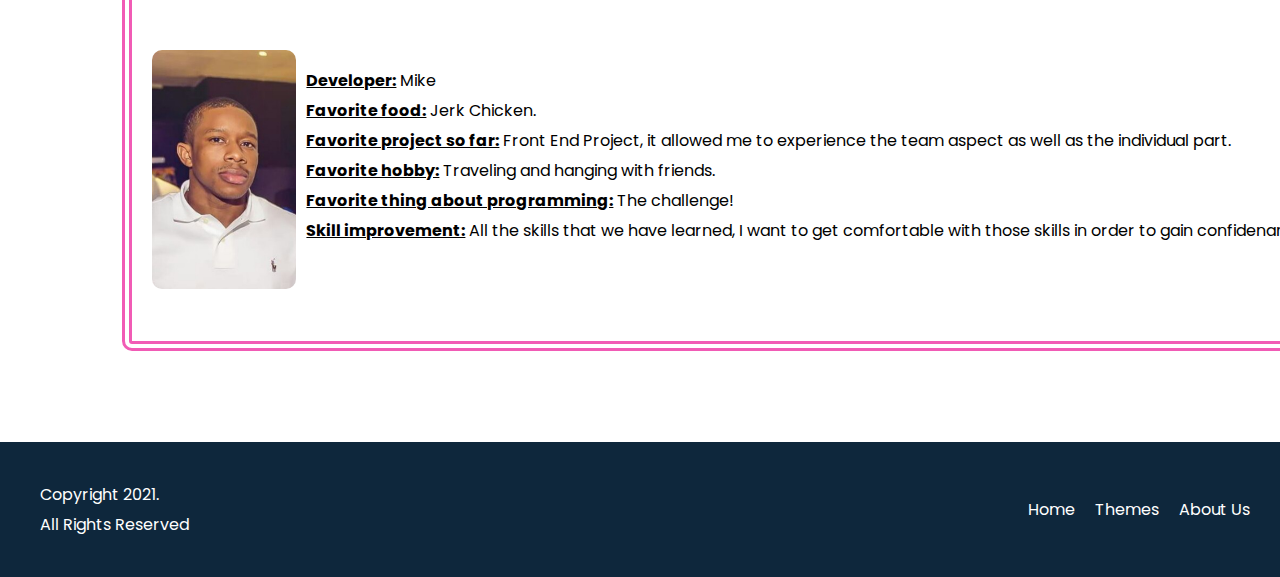
==== commit 65d86df3: "Merge branch 'main' into production" ====
--- a/aboutMe.html
+++ b/aboutMe.html
@@ -35,7 +35,7 @@
                   </li>
                   <li class="nav-item">
 
-                    <a class="nav-link " href="themes.html">Theme's</a>
+                    <a class="nav-link " href="themes.html">Themes</a>
                   </li>
                   <li class="nav-item">
                     <a class="nav-link active" href="aboutMe.html">About Us</a>
@@ -64,11 +64,12 @@
         <div class="us2">
           <div class="rol">
             <img src="images/gisselle.jpg" alt="">
-            <p><b><u>Developer:</b></u> Gisselle <br><b><u><i>Favorite food:</b></u></i>  Sushi. <br>
-            <b><u><i>Favorite project so far:</b></u></i> This project because it involves working with a team and we have control over what we want to do with it. <br>
-            <b><u><i>Favorite hobby:</b></u></i> Snowboarding or volleyball. <br>
-            <b><u><i>Favorite thing about programming:</b></u></i> I love to learn new things so programming definitely gets my brain gears moving. It's challenging in a fun way. <br>
-            <b><u><i>Skill improvement:</b></u></i> Wanting to be able to think more like a developer with a problem solving mindset.</p>
+            <p><b><u>Developer:</b></u> Gisselle <br><b><u>Favorite food:</b></u>  Sushi. <br>
+            <b><u>Favorite project so far:</b></u> this project because it involves working with a team and we have control over what we want to do with it. <br>
+            <b><u>Favorite hobby:</b></u> snowboarding or volleyball. <br>
+            <b><u>Favorite thing about programming:</b></u> I love to learn new things so programming definitely gets my brain gears moving. It's challenging in a fun way. <br>
+            <b><u>Skill improvement:</b></u> Wanting to be able to think more like a developer with a problem solving mindset.</p>
+
           </div>
         </div>
         
@@ -85,18 +86,27 @@
         <div class="us4">
           <div class="coo">
             <img src="images/Cook.jpg" alt="">
-            <p><b><u>Developer:</b></u> Mike <br><b><i>Favorite food:</b></i> Jerk Chicken. <br>
-            <b><i>Favorite project so far:</b></i> Front End Project, it allowed me to experience the team aspect as well as the individual part. <br>
-            <b><i>Favorite hobby:</b></i> Traveling and hanging with friends.  <br>
-            <b><i>Favorite thing about programming:</b></i> The challenge! <br>
-            <b><i>Skill improvement:</b></i> All the skills that we have learned, I want to get comfortable with those skills in order to gain confidenance as a developer. </p>  
+            <p><b><u>Developer:</b></u> Mike <br><b><u>Favorite food:</b></u> Jerk Chicken. <br>
+            <b><u>Favorite project so far:</b></u> Front End Project, it allowed me to experience the team aspect as well as the individual part. <br>
+            <b><u>Favorite hobby:</b></u> Traveling and hanging with friends.  <br>
+            <b><u>Favorite thing about programming:</b></u> The challenge! <br>
+            <b><u>Skill improvement:</b></u> All the skills that we have learned, I want to get comfortable with those skills in order to gain confidenance as a developer. </p>  
           </div>
         </div>
     </main> 
 
     
     
-    <footer></footer>
+    <footer>
+      <div class="footerLinks">
+        <p class="copy">Copyright 2021. <br> All Rights Reserved</p>
+        <div class="flinks">
+          <a href="index.html">Home</a>
+          <a href="themes.html">Themes</a>
+          <a href="aboutMe.html">About Us</a> 
+        </div>
+      </div>
+    </footer>
 
 
     <script src="js/granim.min.js"></script>
--- a/css/main.css
+++ b/css/main.css
@@ -51,6 +51,10 @@
     
 }
 
+.logoName:hover{
+    color: #00f5d4;
+}
+
 .navbar{
     /* background-color:pink; */
     margin-right:1.75em;
@@ -91,6 +95,39 @@
     grid-row: 3;
     grid-column-start: 1;
     grid-column-end: 12;
+    width:100vw;
+    display: flex;
+    color: white;
+    font-family: 'Poppins', sans-serif;
+}
+
+.copy{
+    display: flex;
+    width: 60vw;
+}
+
+.footerLinks{
+    display: flex;
+    align-self: center;
+    width: 100vw;
+    padding-left: 30px;
+    align-items: center;
+    font-family: "Poppins", sans-serif;
+}
+
+.flinks{
+    width: 100vw;
+    display: flex;
+    justify-content: flex-end;
+    align-self: center;
+    padding-right: 50px;
+}
+
+.footerLinks a{
+    text-decoration: none;
+    color: white;
+    padding: 0px 10px;
+    
 }
 
 
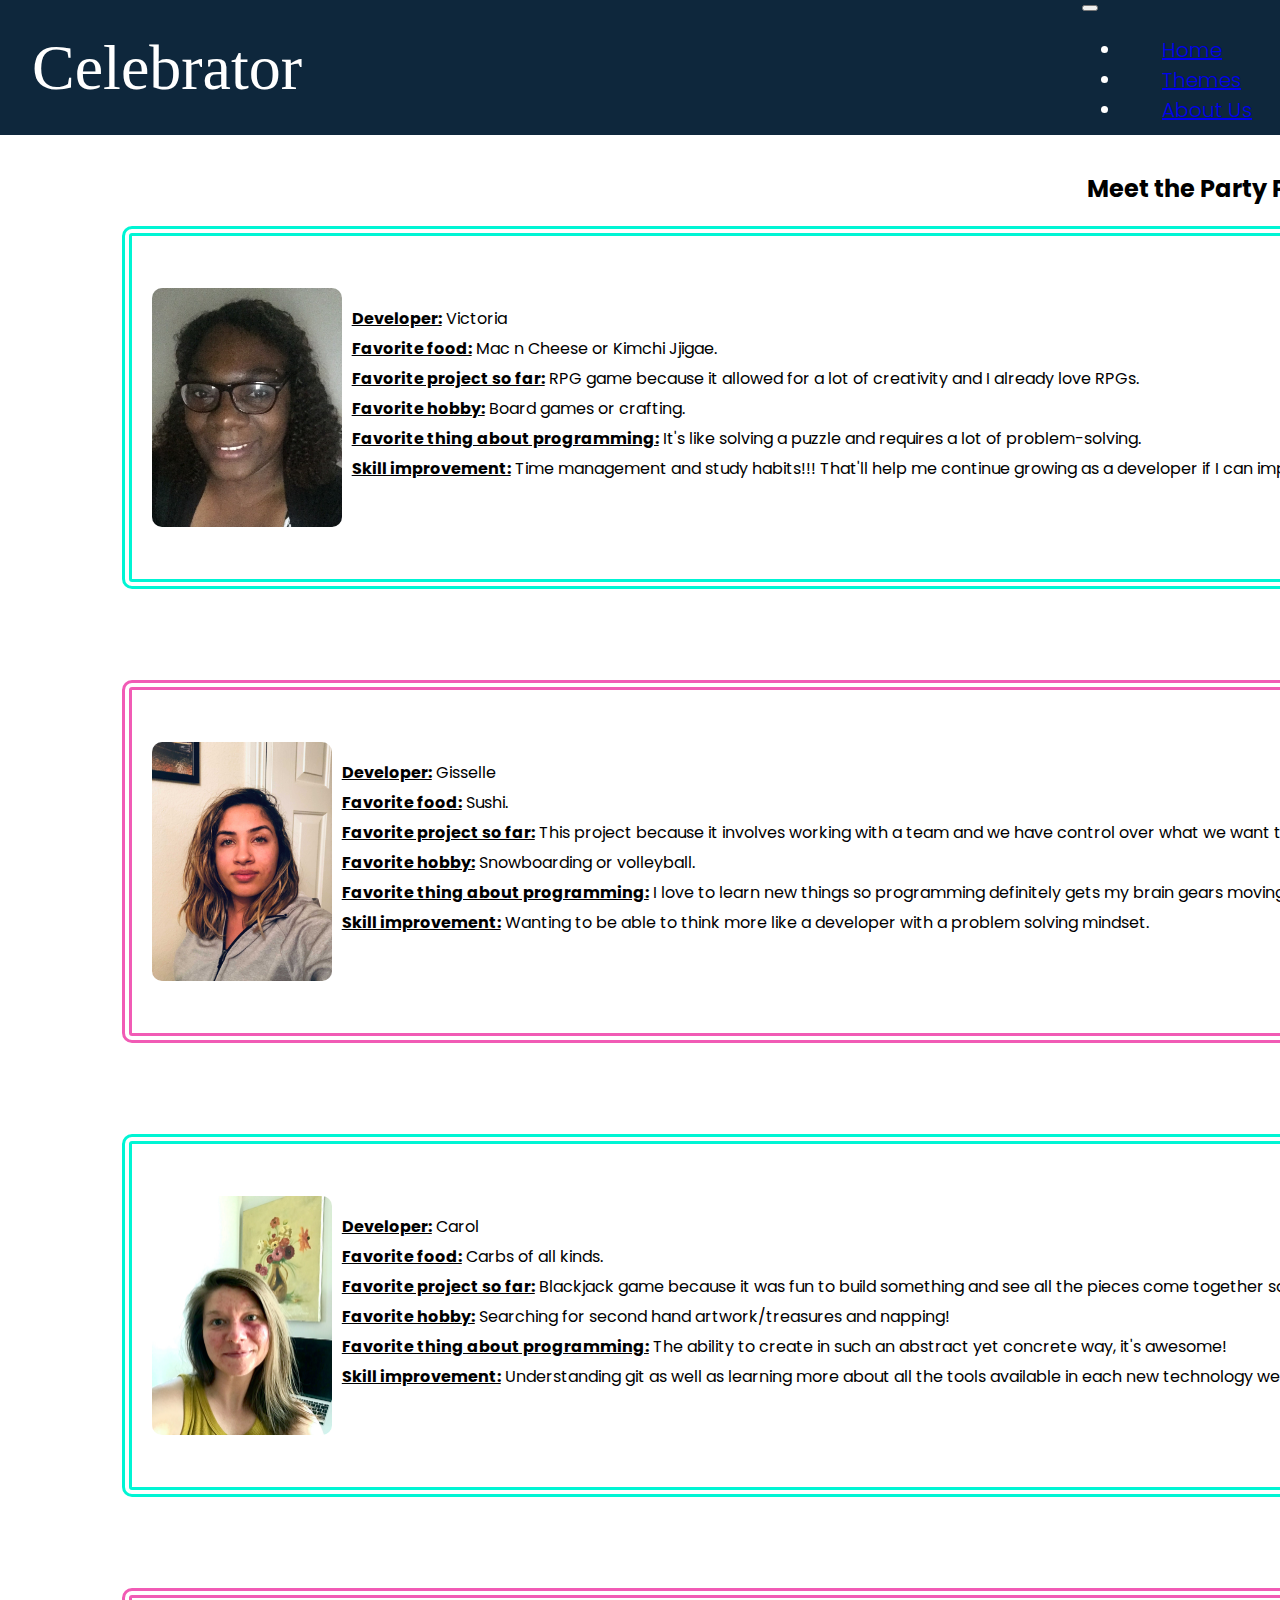
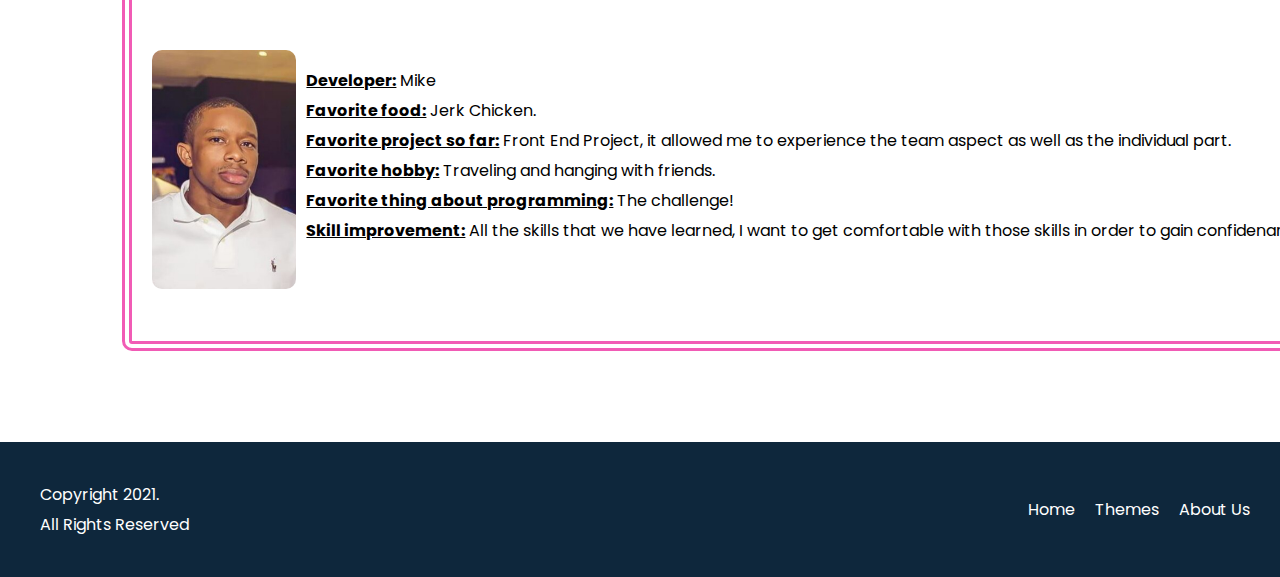
==== commit 675ad59c: "changed punctuation and other misc small things" ====
--- a/aboutMe.html
+++ b/aboutMe.html
@@ -58,15 +58,15 @@
               <b><u>Favorite project so far:</b></u> RPG game because it allowed for a lot of creativity and I already love RPGs. <br>
               <b><u>Favorite hobby:</b></u> Board games or crafting. <br>
               <b><u>Favorite thing about programming:</b></u> It's like solving a puzzle and requires a lot of problem-solving. <br>
-              <b><u>Skill improvement:</b></u> Time management and study habits!!! That'll help me continue growing as a developer if I can improve those "skills".</p>
+              <b><u>Skill improvement:</b></u> Time management and study habits!!! That'll help me continue growing as a developer if I can improve those skills.</p>
           </div>
         </div>
         <div class="us2">
           <div class="rol">
             <img src="images/gisselle.jpg" alt="">
             <p><b><u>Developer:</b></u> Gisselle <br><b><u>Favorite food:</b></u>  Sushi. <br>
-            <b><u>Favorite project so far:</b></u> this project because it involves working with a team and we have control over what we want to do with it. <br>
-            <b><u>Favorite hobby:</b></u> snowboarding or volleyball. <br>
+            <b><u>Favorite project so far:</b></u> This project because it involves working with a team and we have control over what we want to do with it. <br>
+            <b><u>Favorite hobby:</b></u> Snowboarding or volleyball. <br>
             <b><u>Favorite thing about programming:</b></u> I love to learn new things so programming definitely gets my brain gears moving. It's challenging in a fun way. <br>
             <b><u>Skill improvement:</b></u> Wanting to be able to think more like a developer with a problem solving mindset.</p>
 
